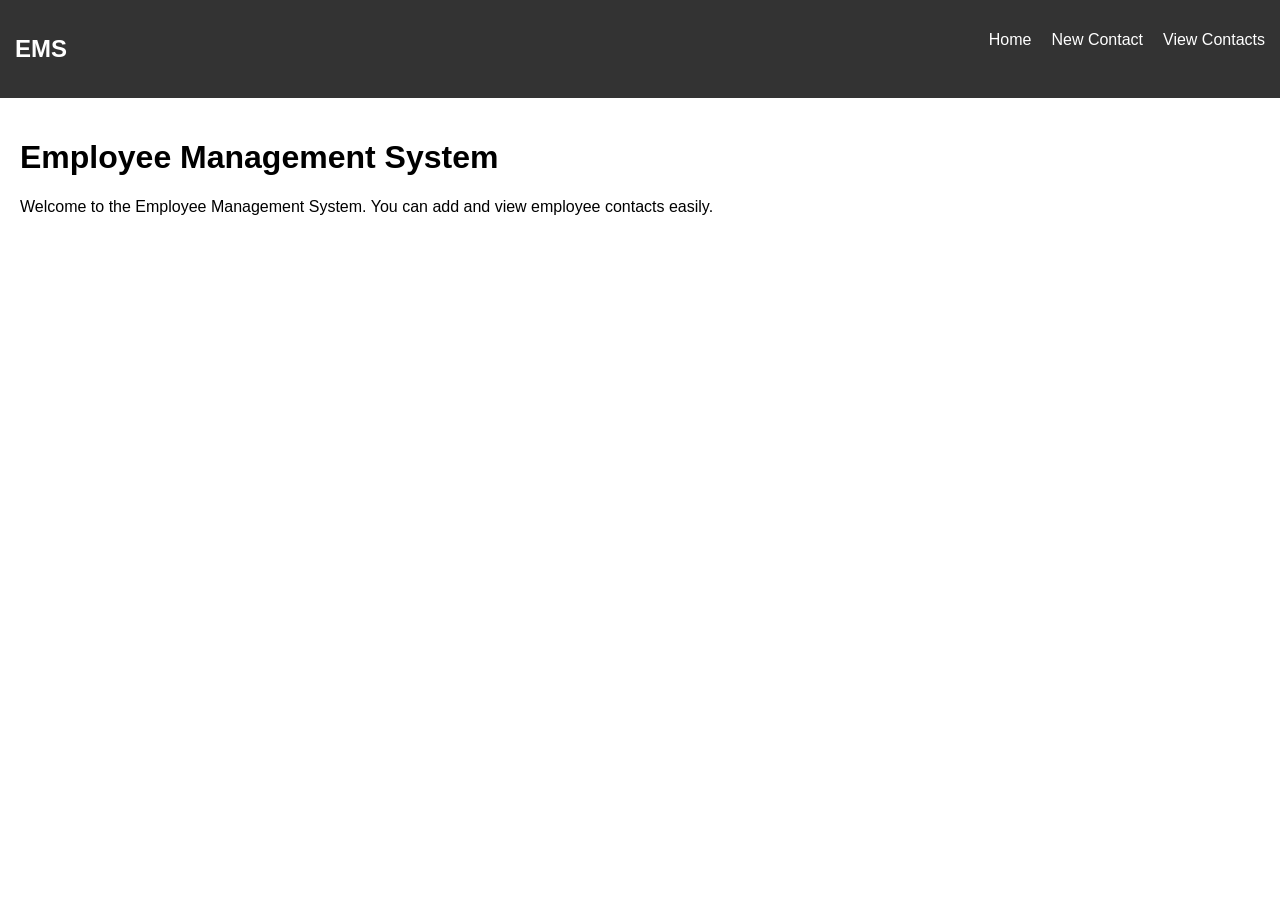
==== index.html @ 46d8b401 "Completed employee management app" ====
<!DOCTYPE html>
<html lang="en">
<head>
    <meta charset="UTF-8">
    <title>Employee Management System</title>
    <link rel="stylesheet" href="styles.css">
</head>
<body>

    <!-- Navigation Bar -->
    <nav>
        <h2>EMS</h2>
        <ul>
            <li><a href="index.html">Home</a></li>
            <li><a href="new-contact.html">New Contact</a></li>
            <li><a href="view-contacts.html">View Contacts</a></li>
        </ul>
    </nav>

    <!-- Main Content -->
    <div class="container">
        <h1>Employee Management System</h1>
        <p>Welcome to the Employee Management System. You can add and view employee contacts easily.</p>
    </div>

</body>
</html>
---- styles.css ----
body {
    font-family: Arial, sans-serif;
    margin: 0;
}

/* Navigation */
nav {
    background-color: #333;
    color: white;
    padding: 15px;
    display: flex;
    justify-content: space-between;
}

nav ul {
    list-style: none;
    display: flex;
    gap: 20px;
}

nav ul li a {
    color: white;
    text-decoration: none;
}

/* Main Content */
.container {
    padding: 20px;
}
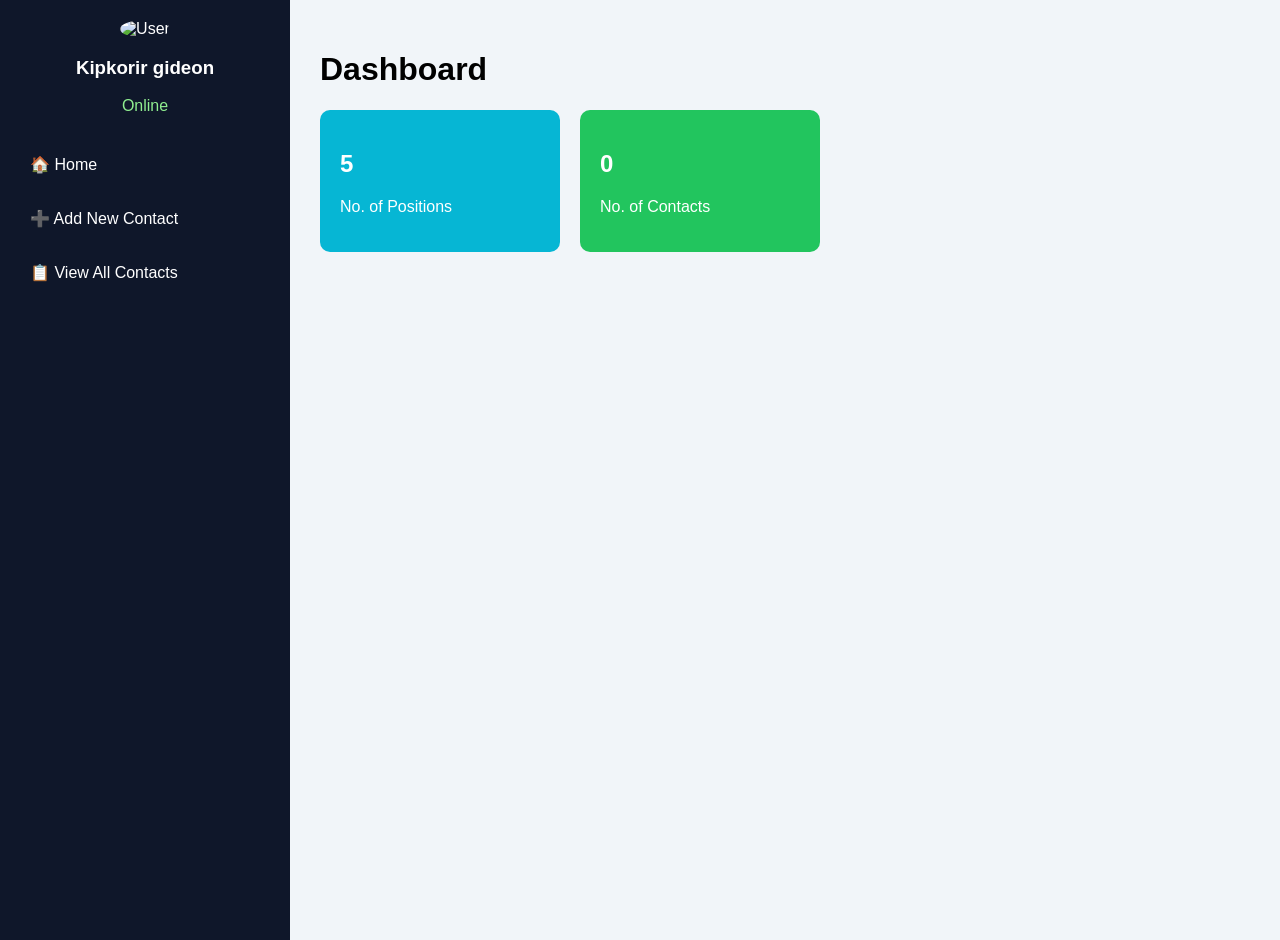
==== commit eb386dde: "completed step 5 and 6 with full functionality" ====
--- a/index.html
+++ b/index.html
@@ -2,26 +2,47 @@
 <html lang="en">
 <head>
     <meta charset="UTF-8">
-    <title>Employee Management System</title>
+    <title>Dashboard</title>
     <link rel="stylesheet" href="styles.css">
 </head>
 <body>
 
-    <!-- Navigation Bar -->
-    <nav>
-        <h2>EMS</h2>
-        <ul>
-            <li><a href="index.html">Home</a></li>
-            <li><a href="new-contact.html">New Contact</a></li>
-            <li><a href="view-contacts.html">View Contacts</a></li>
+<div class="layout">
+
+    <!-- Sidebar -->
+    <div class="sidebar">
+        <div class="profile">
+            <img src="images/profile.png" alt="User">
+            <h3>Kipkorir gideon</h3>
+            <p>Online</p>
+        </div>
+
+        <ul class="menu">
+            <li><a href="index.html">🏠 Home</a></li>
+            <li><a href="new_contact.html">➕ Add New Contact</a></li>
+            <li><a href="view_contacts.html">📋 View All Contacts</a></li>
         </ul>
-    </nav>
+    </div>
 
     <!-- Main Content -->
-    <div class="container">
-        <h1>Employee Management System</h1>
-        <p>Welcome to the Employee Management System. You can add and view employee contacts easily.</p>
+    <div class="main-content">
+        <h1>Dashboard</h1>
+
+        <div class="cards">
+            <div class="card blue">
+                <h2>5</h2>
+                <p>No. of Positions</p>
+            </div>
+
+            <div class="card green">
+                <h2 id="totalContacts">0</h2>
+                <p>No. of Contacts</p>
+            </div>
+        </div>
     </div>
 
+</div>
+
+<script src="main.js"></script>
 </body>
 </html>
--- a/styles.css
+++ b/styles.css
@@ -1,29 +1,153 @@
 body {
+    margin: 0;
     font-family: Arial, sans-serif;
-    margin: 0;
 }
 
-/* Navigation */
-nav {
-    background-color: #333;
-    color: white;
-    padding: 15px;
+/* Layout */
+.layout {
     display: flex;
-    justify-content: space-between;
 }
 
-nav ul {
+/* Sidebar */
+.sidebar {
+    width: 250px;
+    height: 100vh;
+    background-color: #0f172a;
+    color: white;
+    padding: 20px;
+}
+
+/* Profile */
+.profile {
+    text-align: center;
+    margin-bottom: 30px;
+}
+
+.profile img {
+    width: 80px;
+    border-radius: 50%;
+}
+
+.profile p {
+    color: lightgreen;
+}
+
+/* Menu */
+.menu {
     list-style: none;
+    padding: 0;
+}
+
+.menu li {
+    margin: 15px 0;
+}
+
+.menu li a {
+    color: white;
+    text-decoration: none;
+    padding: 10px;
+    display: block;
+    border-radius: 5px;
+}
+
+.menu li a:hover {
+    background-color: #1e293b;
+}
+
+/* Main Content */
+.main-content {
+    flex: 1;
+    padding: 30px;
+    background-color: #f1f5f9;
+}
+
+/* Cards */
+.cards {
     display: flex;
     gap: 20px;
 }
 
-nav ul li a {
+.card {
+    padding: 20px;
+    border-radius: 10px;
     color: white;
-    text-decoration: none;
+    width: 200px;
 }
 
-/* Main Content */
-.container {
-    padding: 20px;
+.card.blue {
+    background-color: #06b6d4;
+}
+
+.card.green {
+    background-color: #22c55e;
+}
+
+/* Form */
+input {
+    width: 100%;
+    padding: 10px;
+    margin: 10px 0;
+}
+
+button {
+    padding: 10px;
+    background-color: #2563eb;
+    color: white;
+    border: none;
+}
+
+/* Table */
+table {
+    width: 100%;
+    border-collapse: collapse;
+    margin-top: 20px;
+}
+
+th {
+    background-color: #2563eb;
+    color: white;
+}
+
+th, td {
+    padding: 10px;
+    border: 1px solid #ddd;
+}
+
+/* Delete button */
+td button {
+    background-color: red;
+}
+
+/* Search */
+#searchInput {
+    padding: 10px;
+    margin-bottom: 10px;
+    width: 100%;
+}
+.form-card {
+    background: white;
+    padding: 25px;
+    border-radius: 10px;
+    max-width: 500px;
+}
+
+label {
+    display: block;
+    margin-top: 10px;
+    font-weight: bold;
+}
+
+select {
+    width: 100%;
+    padding: 10px;
+    margin-top: 5px;
+}
+
+button {
+    margin-top: 15px;
+    cursor: pointer;
+}
+
+td button {
+    margin-right: 5px;
 }
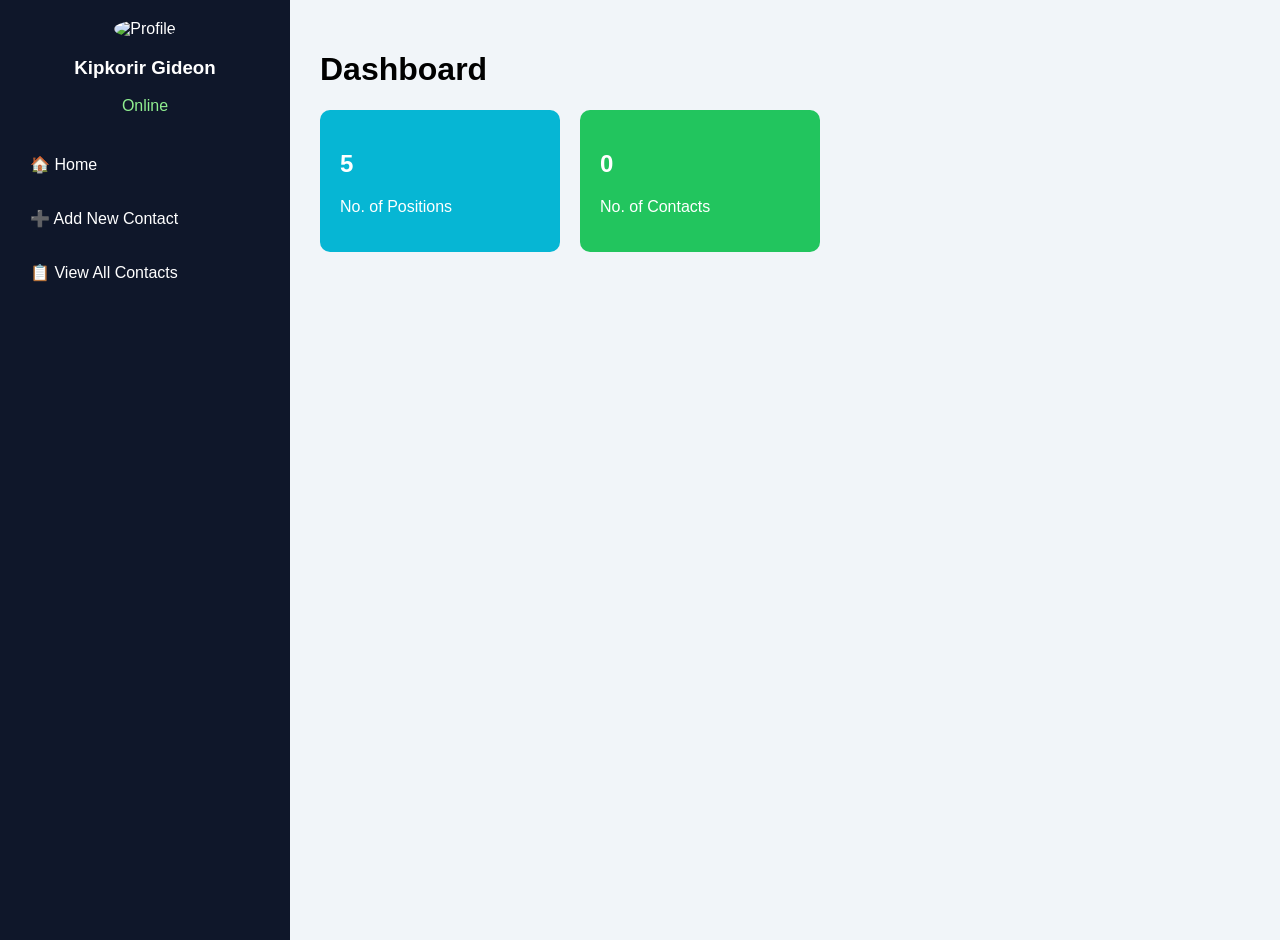
==== commit 2f4fcf00: "edited some points of css" ====
--- a/index.html
+++ b/index.html
@@ -12,8 +12,8 @@
     <!-- Sidebar -->
     <div class="sidebar">
         <div class="profile">
-            <img src="images/profile.png" alt="User">
-            <h3>Kipkorir gideon</h3>
+            <img src="images/profile.png" alt="Profile" class="profile-img">
+            <h3>Kipkorir Gideon</h3>
             <p>Online</p>
         </div>
 
